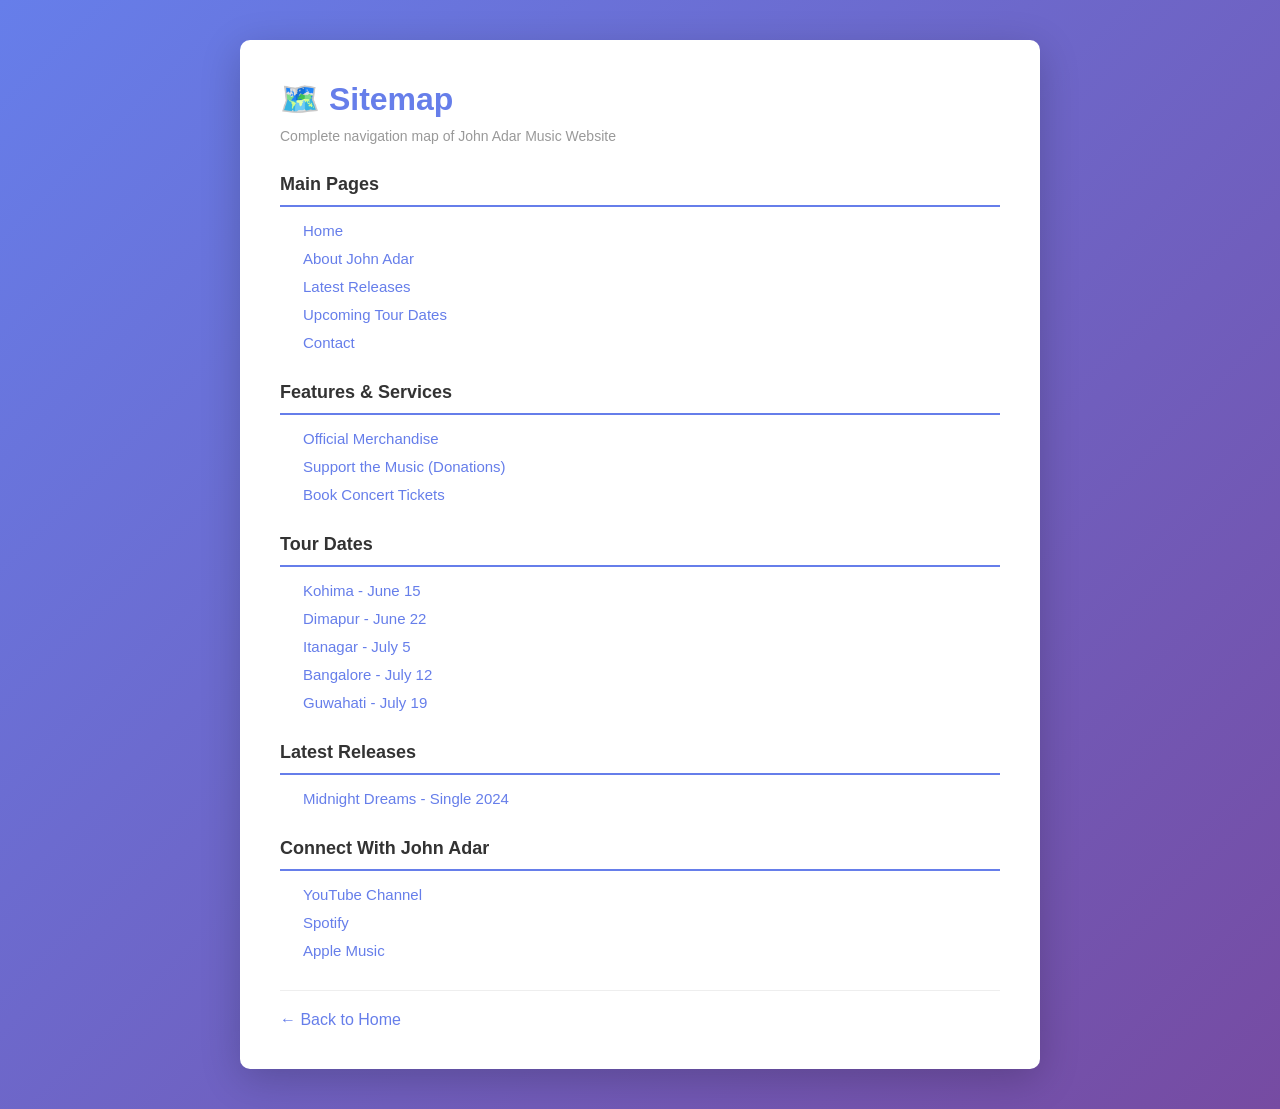
==== sitemap.html @ 72929081 "Add HTML sitemap for better Google indexing" ====
<!DOCTYPE html>
<html lang="en">
<head>
    <meta charset="UTF-8">
    <meta name="viewport" content="width=device-width, initial-scale=1.0">
    <meta name="description" content="Sitemap for John Adar Music Website - Navigate all pages and sections">
    <meta name="robots" content="index, follow">
    <title>Sitemap - John Adar Music</title>
    <style>
        * {
            margin: 0;
            padding: 0;
            box-sizing: border-box;
        }
        
        body {
            font-family: 'Segoe UI', Tahoma, Geneva, Verdana, sans-serif;
            background: linear-gradient(135deg, #667eea 0%, #764ba2 100%);
            min-height: 100vh;
            padding: 40px 20px;
        }
        
        .container {
            max-width: 800px;
            margin: 0 auto;
            background: white;
            border-radius: 10px;
            padding: 40px;
            box-shadow: 0 10px 40px rgba(0, 0, 0, 0.2);
        }
        
        h1 {
            color: #667eea;
            margin-bottom: 10px;
            font-size: 32px;
        }
        
        .subtitle {
            color: #999;
            margin-bottom: 30px;
            font-size: 14px;
        }
        
        .sitemap-section {
            margin-bottom: 30px;
        }
        
        .section-title {
            color: #333;
            font-size: 18px;
            font-weight: bold;
            margin-bottom: 15px;
            padding-bottom: 10px;
            border-bottom: 2px solid #667eea;
        }
        
        .sitemap-links {
            list-style: none;
        }
        
        .sitemap-links li {
            margin-bottom: 10px;
        }
        
        .sitemap-links a {
            color: #667eea;
            text-decoration: none;
            font-size: 15px;
            transition: all 0.3s ease;
            display: inline-flex;
            align-items: center;
        }
        
        .sitemap-links a:hover {
            color: #764ba2;
            transform: translateX(5px);
        }
        
        .sitemap-links a::before {
            content: "→";
            margin-right: 8px;
            opacity: 0;
            transition: opacity 0.3s ease;
        }
        
        .sitemap-links a:hover::before {
            opacity: 1;
        }
        
        .back-link {
            margin-top: 30px;
            padding-top: 20px;
            border-top: 1px solid #eee;
        }
        
        .back-link a {
            color: #667eea;
            text-decoration: none;
            font-weight: 500;
        }
        
        .back-link a:hover {
            text-decoration: underline;
        }
    </style>
</head>
<body>
    <div class="container">
        <h1>🗺️ Sitemap</h1>
        <p class="subtitle">Complete navigation map of John Adar Music Website</p>
        
        <!-- Main Pages -->
        <div class="sitemap-section">
            <h2 class="section-title">Main Pages</h2>
            <ul class="sitemap-links">
                <li><a href="https://johnadar.github.io/John-adar-music/">Home</a></li>
                <li><a href="https://johnadar.github.io/John-adar-music/#about">About John Adar</a></li>
                <li><a href="https://johnadar.github.io/John-adar-music/#music">Latest Releases</a></li>
                <li><a href="https://johnadar.github.io/John-adar-music/#tour">Upcoming Tour Dates</a></li>
                <li><a href="https://johnadar.github.io/John-adar-music/#contact">Contact</a></li>
            </ul>
        </div>
        
        <!-- Features -->
        <div class="sitemap-section">
            <h2 class="section-title">Features & Services</h2>
            <ul class="sitemap-links">
                <li><a href="https://johnadar.github.io/John-adar-music/#merchandise-section">Official Merchandise</a></li>
                <li><a href="https://johnadar.github.io/John-adar-music/#donate">Support the Music (Donations)</a></li>
                <li><a href="https://johnadar.github.io/John-adar-music/#tour">Book Concert Tickets</a></li>
            </ul>
        </div>
        
        <!-- Tour Dates -->
        <div class="sitemap-section">
            <h2 class="section-title">Tour Dates</h2>
            <ul class="sitemap-links">
                <li><a href="https://johnadar.github.io/John-adar-music/#tour">Kohima - June 15</a></li>
                <li><a href="https://johnadar.github.io/John-adar-music/#tour">Dimapur - June 22</a></li>
                <li><a href="https://johnadar.github.io/John-adar-music/#tour">Itanagar - July 5</a></li>
                <li><a href="https://johnadar.github.io/John-adar-music/#tour">Bangalore - July 12</a></li>
                <li><a href="https://johnadar.github.io/John-adar-music/#tour">Guwahati - July 19</a></li>
            </ul>
        </div>
        
        <!-- Music & Releases -->
        <div class="sitemap-section">
            <h2 class="section-title">Latest Releases</h2>
            <ul class="sitemap-links">
                <li><a href="https://johnadar.github.io/John-adar-music/#music">Midnight Dreams - Single 2024</a></li>
            </ul>
        </div>
        
        <!-- Social & External Links -->
        <div class="sitemap-section">
            <h2 class="section-title">Connect With John Adar</h2>
            <ul class="sitemap-links">
                <li><a href="https://www.youtube.com/watch?v=GHZkeHmLhh4" target="_blank">YouTube Channel</a></li>
                <li><a href="https://www.spotify.com" target="_blank">Spotify</a></li>
                <li><a href="https://www.apple.com/music/" target="_blank">Apple Music</a></li>
            </ul>
        </div>
        
        <!-- Back to Home -->
        <div class="back-link">
            <a href="https://johnadar.github.io/John-adar-music/">← Back to Home</a>
        </div>
    </div>
</body>
</html>
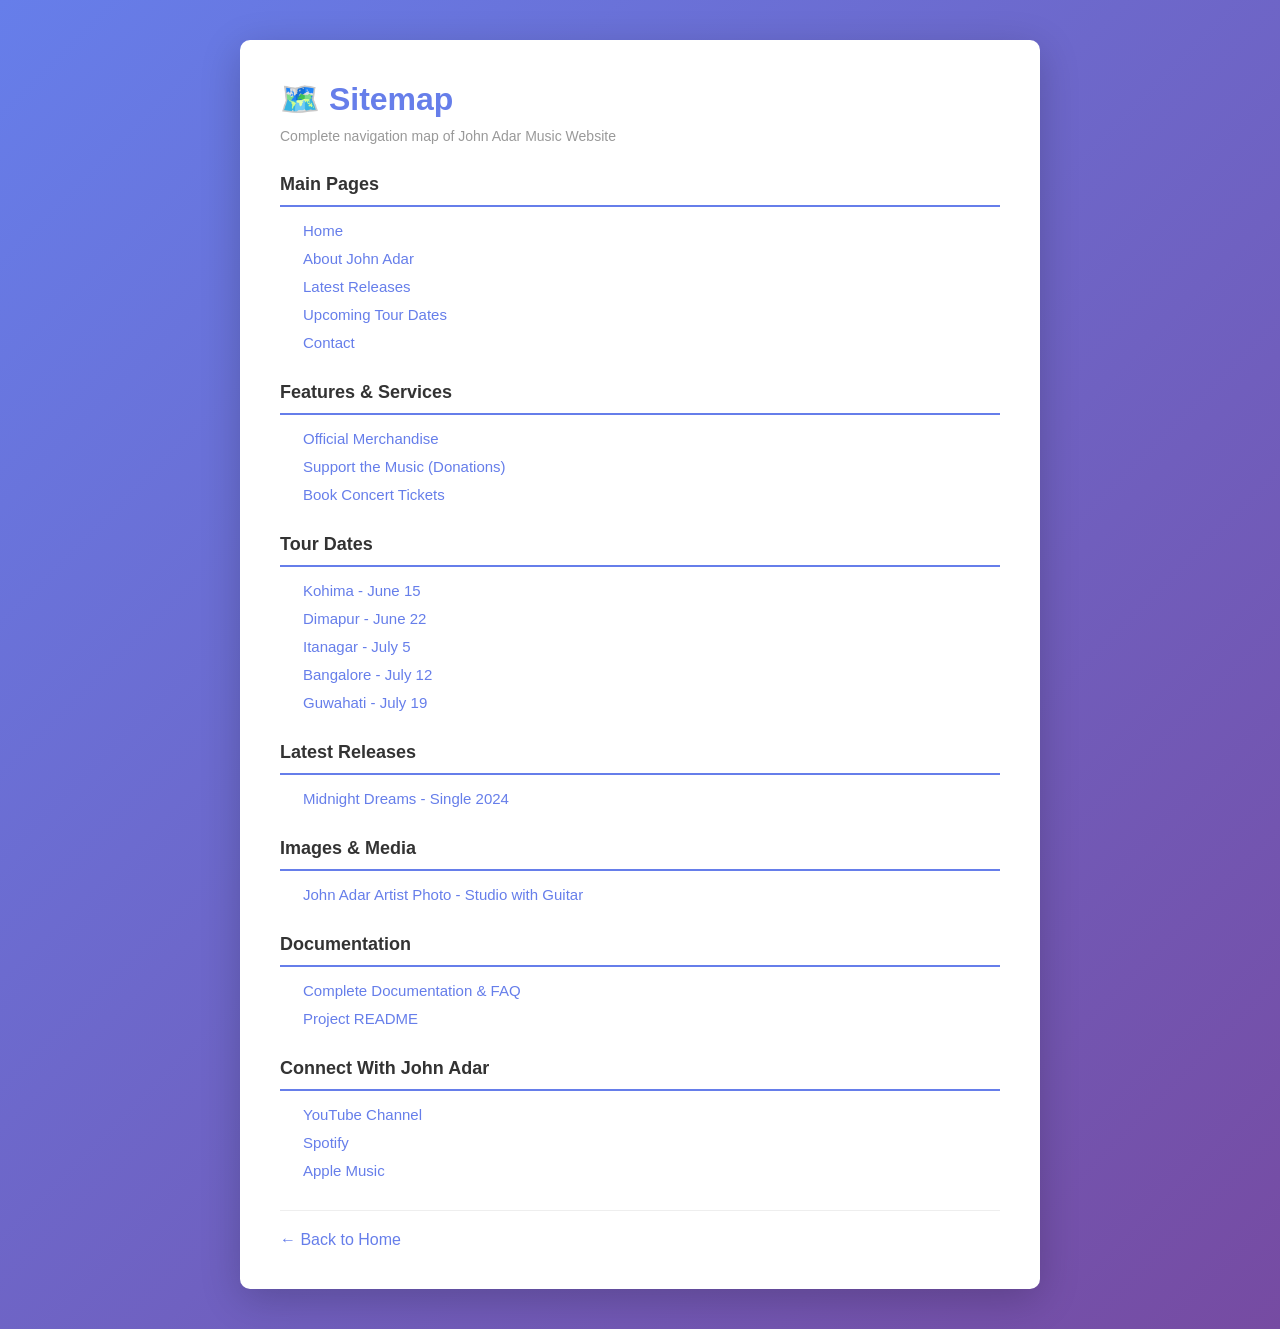
==== commit a0680685: "feat: add artist photo with comprehensive Google Images SEO optimization - Upload john-adar-artist.j" ====
--- a/sitemap.html
+++ b/sitemap.html
@@ -151,6 +151,23 @@
             </ul>
         </div>
         
+        <!-- Images & Media -->
+        <div class="sitemap-section">
+            <h2 class="section-title">Images & Media</h2>
+            <ul class="sitemap-links">
+                <li><a href="https://johnadar.github.io/John-adar-music/john-adar-artist.jpg">John Adar Artist Photo - Studio with Guitar</a></li>
+            </ul>
+        </div>
+        
+        <!-- Documentation -->
+        <div class="sitemap-section">
+            <h2 class="section-title">Documentation</h2>
+            <ul class="sitemap-links">
+                <li><a href="https://johnadar.github.io/John-adar-music/documentation.html">Complete Documentation & FAQ</a></li>
+                <li><a href="https://johnadar.github.io/John-adar-music/README.md">Project README</a></li>
+            </ul>
+        </div>
+        
         <!-- Social & External Links -->
         <div class="sitemap-section">
             <h2 class="section-title">Connect With John Adar</h2>
